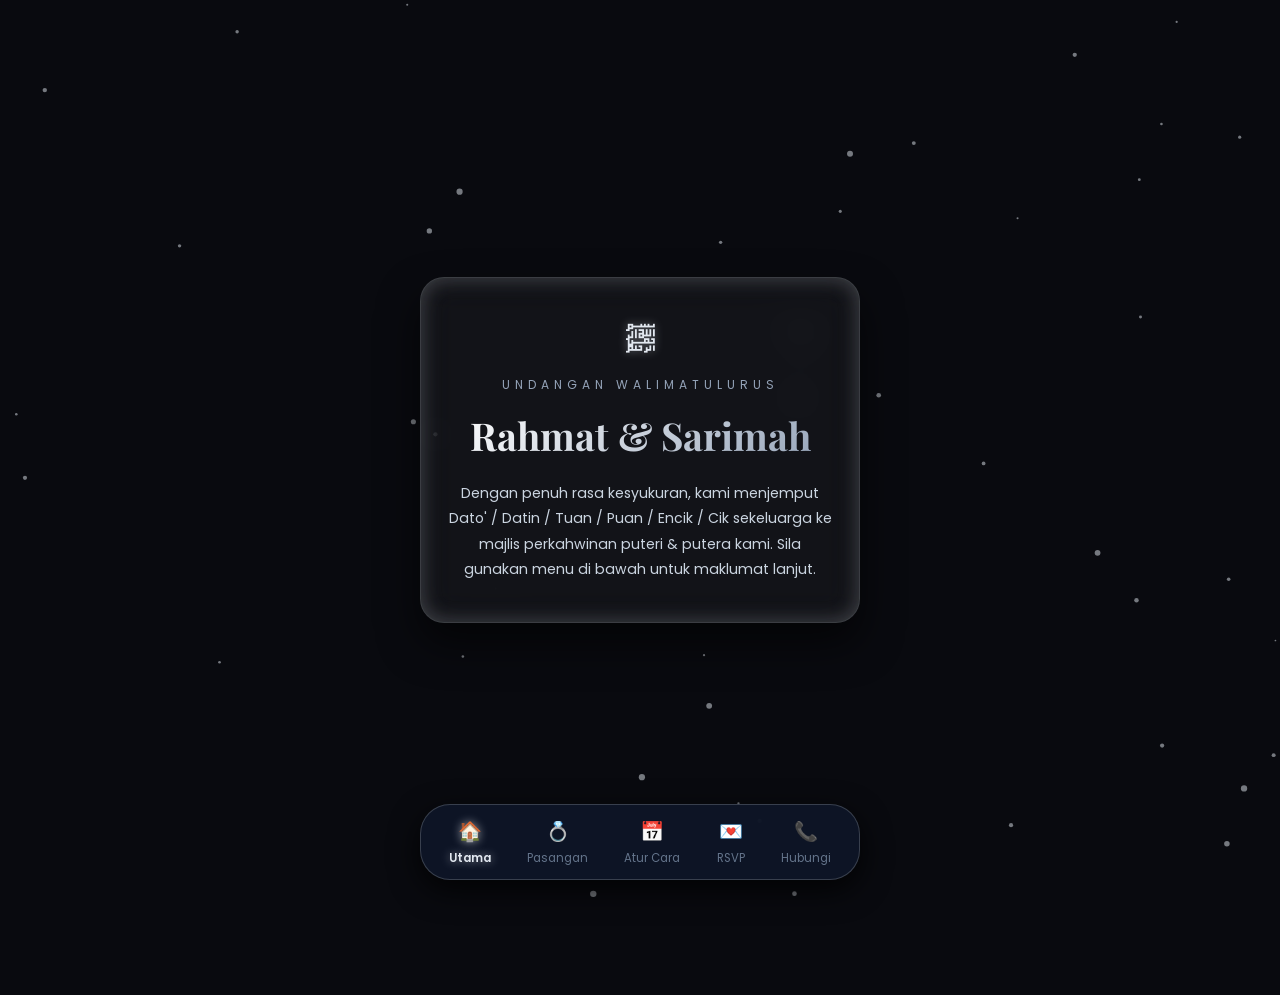
==== index.html @ 627504ad "Add files via upload" ====
<!DOCTYPE html>
<html lang="ms">
<head>
    <meta charset="UTF-8">
    <meta name="viewport" content="width=device-width, initial-scale=1.0">
    <title>Walimatulurus | Rahmat & Sarimah</title>
    <link href="https://fonts.googleapis.com/css2?family=Playfair+Display:ital,wght@0,400;0,700;1,400&family=Poppins:wght@300;400;500;600&display=swap" rel="stylesheet">
    <style>
        :root {
            --silver-primary: #e2e8f0;
            --silver-accent: #94a3b8;
            --silver-glow: rgba(226, 232, 240, 0.25);
            --bg-dark: #090a0f;
            --card-bg: rgba(255, 255, 255, 0.04);
            --border-silver: rgba(226, 232, 240, 0.2);
            --text-main: #f8fafc;
        }

        * { box-sizing: border-box; margin: 0; padding: 0; }
        body { font-family: 'Poppins', sans-serif; background: var(--bg-dark); color: var(--text-main); overflow-x: hidden; min-height: 100vh; padding-bottom: 95px; }

        canvas { position: fixed; top: 0; left: 0; width: 100%; height: 100%; pointer-events: none; z-index: 1; }

        .container { max-width: 480px; margin: 0 auto; min-height: 100vh; position: relative; z-index: 2; padding: 40px 20px; text-align: center; display: flex; flex-direction: column; justify-content: center; }

        .glass-card { background: var(--card-bg); backdrop-filter: blur(18px); border: 1px solid var(--border-silver); border-radius: 24px; padding: 40px 25px; box-shadow: 0 20px 40px rgba(0,0,0,0.6), inset 0 0 20px var(--silver-glow); animation: fadeIn 1.2s ease forwards; }

        @keyframes fadeIn { from { opacity: 0; transform: translateY(20px); } to { opacity: 1; transform: translateY(0); } }

        .bismillah { font-size: 1.8rem; color: var(--silver-primary); margin-bottom: 15px; text-shadow: 0 0 10px rgba(226, 232, 240, 0.4); }
        .subtitle { font-size: 0.75rem; letter-spacing: 5px; text-transform: uppercase; color: var(--silver-accent); margin-bottom: 15px; }

        h1 { font-family: 'Playfair Display', serif; font-size: 2.4rem; background: linear-gradient(135deg, #ffffff 0%, #94a3b8 100%); -webkit-background-clip: text; -webkit-text-fill-color: transparent; margin: 15px 0; }
        
        .desc { font-size: 0.88rem; line-height: 1.8; color: #cbd5e1; margin-top: 20px; }

        /* Floating Navigation Bar */
        .navbar { position: fixed; bottom: 20px; left: 50%; transform: translateX(-50%); width: 92%; max-width: 440px; background: rgba(15, 23, 42, 0.85); backdrop-filter: blur(20px); border: 1px solid var(--border-silver); border-radius: 30px; display: flex; justify-content: space-around; padding: 12px 10px; z-index: 100; box-shadow: 0 10px 30px rgba(0,0,0,0.8); }
        .nav-link { color: #64748b; text-decoration: none; font-size: 0.72rem; display: flex; flex-direction: column; align-items: center; gap: 4px; transition: 0.3s; }
        .nav-link.active { color: var(--silver-primary); font-weight: 600; text-shadow: 0 0 10px rgba(226, 232, 240, 0.6); }
        .nav-link span.icon { font-size: 1.2rem; }
    </style>
</head>
<body>

    <canvas id="silverParticles"></canvas>

    <div class="container">
        <div class="glass-card">
            <div class="bismillah">﷽</div>
            <p class="subtitle">Undangan Walimatulurus</p>
            <h1>Rahmat & Sarimah</h1>
            <p class="desc">
                Dengan penuh rasa kesyukuran, kami menjemput Dato' / Datin / Tuan / Puan / Encik / Cik sekeluarga ke majlis perkahwinan puteri & putera kami. Sila gunakan menu di bawah untuk maklumat lanjut.
            </p>
        </div>
    </div>

    <!-- Navigation Bar -->
    <nav class="navbar">
        <a href="index.html" class="nav-link active"><span class="icon">🏠</span>Utama</a>
        <a href="pasangan.html" class="nav-link"><span class="icon">💍</span>Pasangan</a>
        <a href="tarikh.html" class="nav-link"><span class="icon">📅</span>Atur Cara</a>
        <a href="rsvp.html" class="nav-link"><span class="icon">💌</span>RSVP</a>
        <a href="hadiah.html" class="nav-link"><span class="icon">📞</span>Hubungi</a>
    </nav>

    <script>
        const canvas = document.getElementById('silverParticles');
        const ctx = canvas.getContext('2d');
        canvas.width = window.innerWidth;
        canvas.height = window.innerHeight;

        const particles = Array.from({ length: 45 }, () => ({
            x: Math.random() * canvas.width,
            y: Math.random() * canvas.height,
            r: Math.random() * 2.5 + 0.8,
            d: Math.random() * 0.8 + 0.3
        }));

        function draw() {
            ctx.clearRect(0, 0, canvas.width, canvas.height);
            ctx.fillStyle = "rgba(226, 232, 240, 0.5)";
            particles.forEach(p => {
                ctx.beginPath();
                ctx.arc(p.x, p.y, p.r, 0, Math.PI * 2);
                ctx.fill();
                p.y -= p.d;
                if (p.y < 0) p.y = canvas.height;
            });
            requestAnimationFrame(draw);
        }
        draw();
    </script>
</body>
</html>
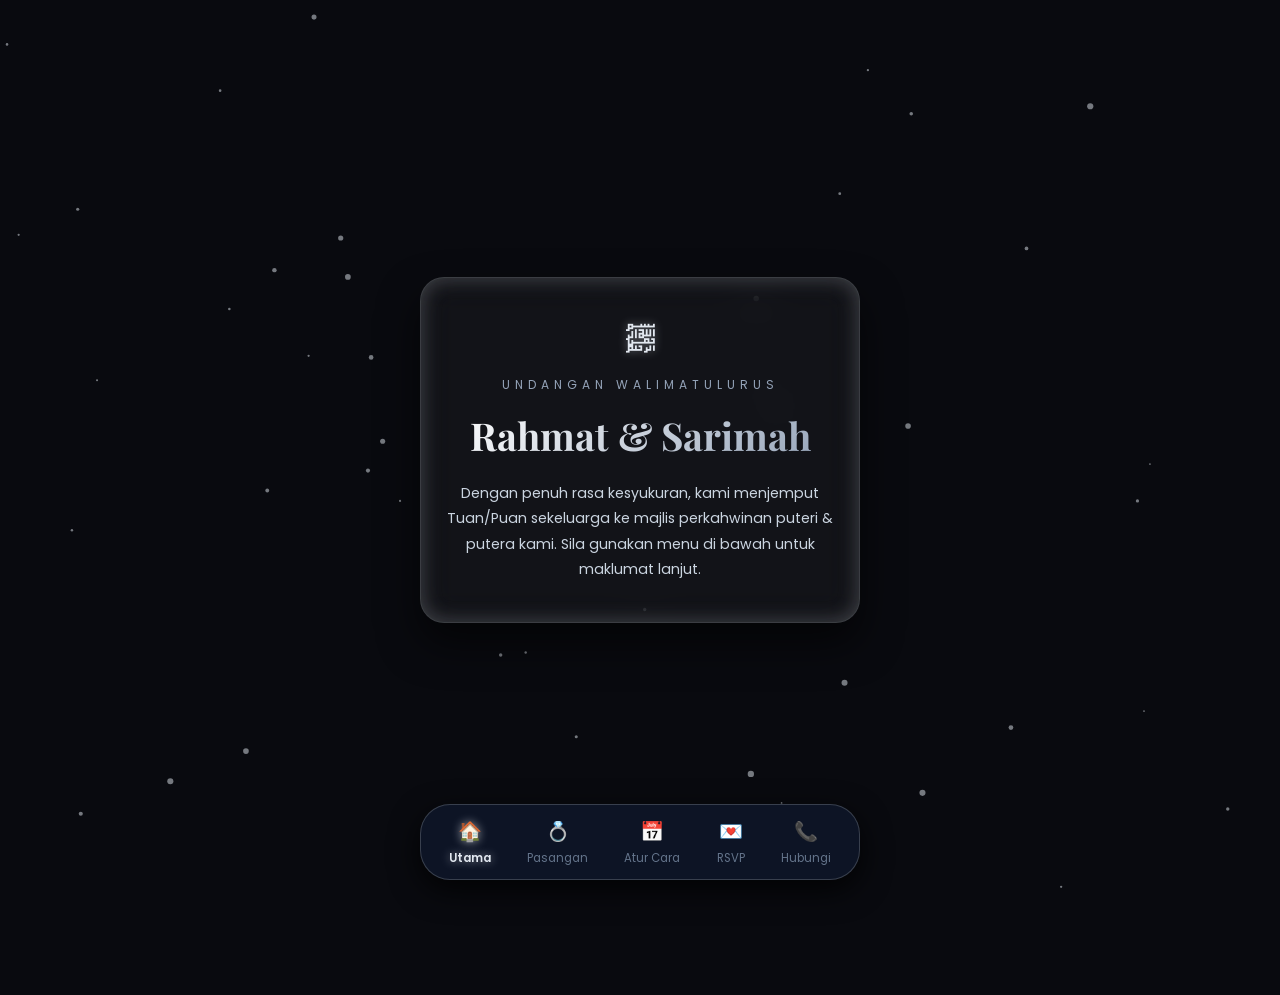
==== commit 6147f918: "Add files via upload" ====
--- a/index.html
+++ b/index.html
@@ -51,7 +51,7 @@
             <p class="subtitle">Undangan Walimatulurus</p>
             <h1>Rahmat & Sarimah</h1>
             <p class="desc">
-                Dengan penuh rasa kesyukuran, kami menjemput Dato' / Datin / Tuan / Puan / Encik / Cik sekeluarga ke majlis perkahwinan puteri & putera kami. Sila gunakan menu di bawah untuk maklumat lanjut.
+                Dengan penuh rasa kesyukuran, kami menjemput Tuan/Puan sekeluarga ke majlis perkahwinan puteri & putera kami. Sila gunakan menu di bawah untuk maklumat lanjut.
             </p>
         </div>
     </div>
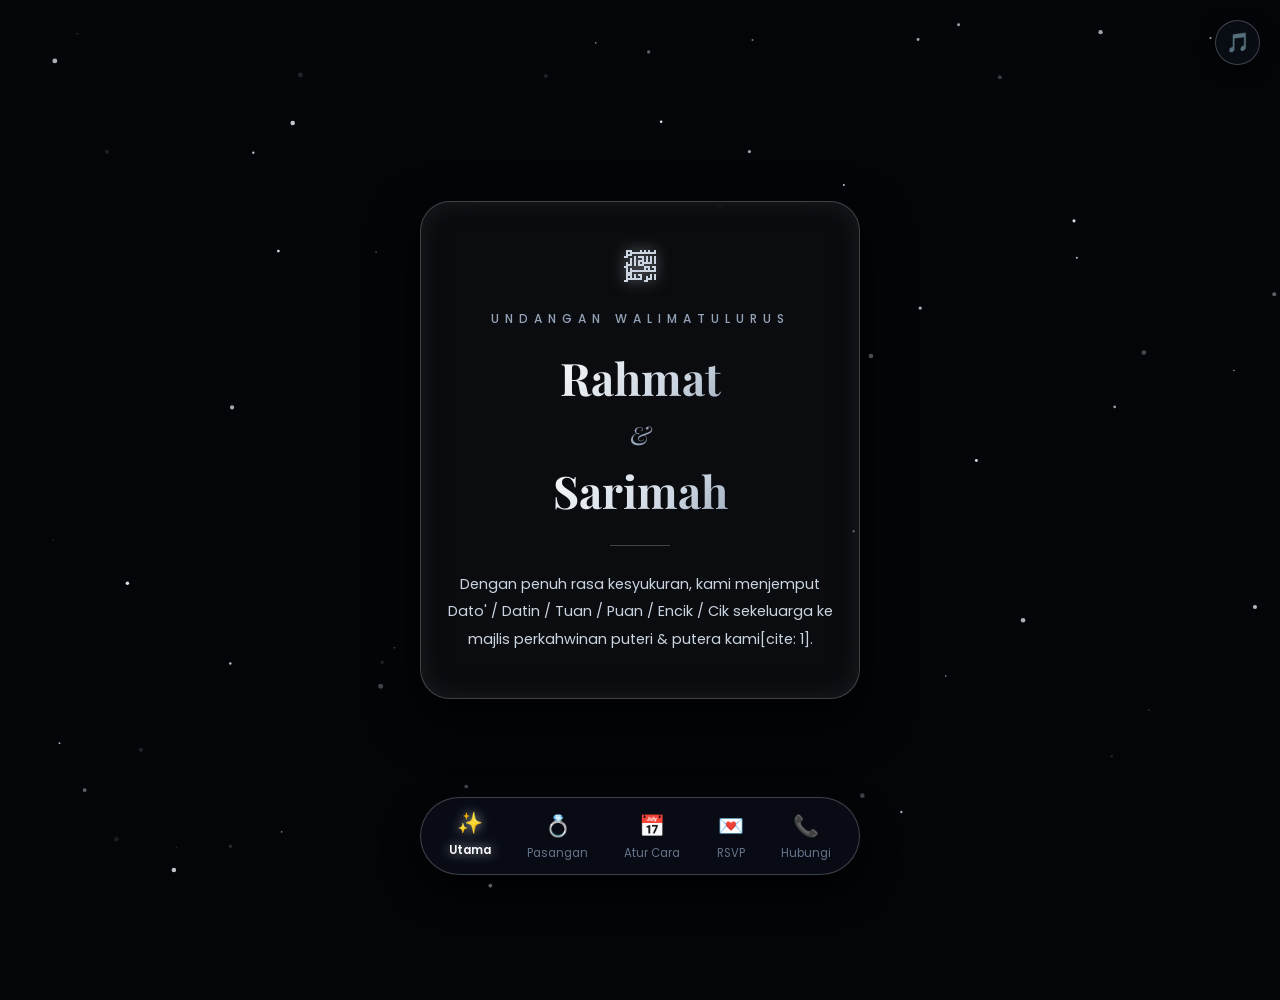
==== commit 8b4fd2e8: "Add files via upload" ====
--- a/index.html
+++ b/index.html
@@ -4,61 +4,130 @@
     <meta charset="UTF-8">
     <meta name="viewport" content="width=device-width, initial-scale=1.0">
     <title>Walimatulurus | Rahmat & Sarimah</title>
-    <link href="https://fonts.googleapis.com/css2?family=Playfair+Display:ital,wght@0,400;0,700;1,400&family=Poppins:wght@300;400;500;600&display=swap" rel="stylesheet">
+    <link href="https://fonts.googleapis.com/css2?family=Cinzel:wght@500;700&family=Playfair+Display:ital,wght@0,400;0,600;1,400&family=Poppins:wght@300;400;500;600&display=swap" rel="stylesheet">
     <style>
         :root {
-            --silver-primary: #e2e8f0;
+            --silver-light: #f8fafc;
+            --silver-mid: #cbd5e1;
             --silver-accent: #94a3b8;
-            --silver-glow: rgba(226, 232, 240, 0.25);
-            --bg-dark: #090a0f;
-            --card-bg: rgba(255, 255, 255, 0.04);
-            --border-silver: rgba(226, 232, 240, 0.2);
-            --text-main: #f8fafc;
+            --bg-obsidian: #030508;
+            --card-glass: rgba(255, 255, 255, 0.03);
+            --border-glow: rgba(226, 232, 240, 0.25);
+            --shadow-luxury: 0 20px 50px rgba(0, 0, 0, 0.8), inset 0 0 25px rgba(226, 232, 240, 0.08);
         }
 
         * { box-sizing: border-box; margin: 0; padding: 0; }
-        body { font-family: 'Poppins', sans-serif; background: var(--bg-dark); color: var(--text-main); overflow-x: hidden; min-height: 100vh; padding-bottom: 95px; }
+        body { font-family: 'Poppins', sans-serif; background: var(--bg-obsidian); color: var(--silver-light); overflow-x: hidden; min-height: 100vh; padding-bottom: 100px; }
 
         canvas { position: fixed; top: 0; left: 0; width: 100%; height: 100%; pointer-events: none; z-index: 1; }
 
         .container { max-width: 480px; margin: 0 auto; min-height: 100vh; position: relative; z-index: 2; padding: 40px 20px; text-align: center; display: flex; flex-direction: column; justify-content: center; }
 
-        .glass-card { background: var(--card-bg); backdrop-filter: blur(18px); border: 1px solid var(--border-silver); border-radius: 24px; padding: 40px 25px; box-shadow: 0 20px 40px rgba(0,0,0,0.6), inset 0 0 20px var(--silver-glow); animation: fadeIn 1.2s ease forwards; }
+        .luxury-card {
+            background: var(--card-glass);
+            backdrop-filter: blur(25px);
+            -webkit-backdrop-filter: blur(25px);
+            border: 1px solid var(--border-glow);
+            border-radius: 30px;
+            padding: 45px 25px;
+            box-shadow: var(--shadow-luxury);
+            position: relative;
+            animation: cardEntrance 1.5s cubic-bezier(0.16, 1, 0.3, 1) forwards;
+        }
 
-        @keyframes fadeIn { from { opacity: 0; transform: translateY(20px); } to { opacity: 1; transform: translateY(0); } }
+        @keyframes cardEntrance {
+            from { opacity: 0; transform: translateY(40px) scale(0.95); }
+            to { opacity: 1; transform: translateY(0) scale(1); }
+        }
 
-        .bismillah { font-size: 1.8rem; color: var(--silver-primary); margin-bottom: 15px; text-shadow: 0 0 10px rgba(226, 232, 240, 0.4); }
-        .subtitle { font-size: 0.75rem; letter-spacing: 5px; text-transform: uppercase; color: var(--silver-accent); margin-bottom: 15px; }
+        .bismillah { font-family: 'Cinzel', serif; font-size: 2rem; color: var(--silver-mid); margin-bottom: 20px; text-shadow: 0 0 15px rgba(226,232,240,0.5); }
+        .subtitle { font-size: 0.75rem; letter-spacing: 6px; text-transform: uppercase; color: var(--silver-accent); margin-bottom: 20px; font-weight: 500; }
 
-        h1 { font-family: 'Playfair Display', serif; font-size: 2.4rem; background: linear-gradient(135deg, #ffffff 0%, #94a3b8 100%); -webkit-background-clip: text; -webkit-text-fill-color: transparent; margin: 15px 0; }
-        
-        .desc { font-size: 0.88rem; line-height: 1.8; color: #cbd5e1; margin-top: 20px; }
+        h1 { 
+            font-family: 'Playfair Display', serif; 
+            font-size: 2.8rem; 
+            background: linear-gradient(135deg, #ffffff 20%, #cbd5e1 60%, #64748b 100%);
+            -webkit-background-clip: text; 
+            -webkit-text-fill-color: transparent; 
+            margin: 10px 0;
+            font-weight: 700;
+        }
 
-        /* Floating Navigation Bar */
-        .navbar { position: fixed; bottom: 20px; left: 50%; transform: translateX(-50%); width: 92%; max-width: 440px; background: rgba(15, 23, 42, 0.85); backdrop-filter: blur(20px); border: 1px solid var(--border-silver); border-radius: 30px; display: flex; justify-content: space-around; padding: 12px 10px; z-index: 100; box-shadow: 0 10px 30px rgba(0,0,0,0.8); }
-        .nav-link { color: #64748b; text-decoration: none; font-size: 0.72rem; display: flex; flex-direction: column; align-items: center; gap: 4px; transition: 0.3s; }
-        .nav-link.active { color: var(--silver-primary); font-weight: 600; text-shadow: 0 0 10px rgba(226, 232, 240, 0.6); }
-        .nav-link span.icon { font-size: 1.2rem; }
+        .ampersand { font-family: 'Playfair Display', serif; font-style: italic; font-size: 1.6rem; color: var(--silver-accent); display: block; margin: 5px 0; }
+
+        .divider { width: 60px; height: 1px; background: var(--border-glow); margin: 25px auto; }
+
+        .desc { font-size: 0.9rem; line-height: 1.9; color: var(--silver-mid); }
+
+        /* Floating Audio Control */
+        .music-btn {
+            position: fixed;
+            top: 20px;
+            right: 20px;
+            background: rgba(10, 14, 23, 0.8);
+            border: 1px solid var(--border-glow);
+            color: var(--silver-light);
+            width: 45px;
+            height: 45px;
+            border-radius: 50%;
+            display: flex;
+            justify-content: center;
+            align-items: center;
+            cursor: pointer;
+            z-index: 1000;
+            backdrop-filter: blur(10px);
+            box-shadow: 0 5px 15px rgba(0,0,0,0.5);
+            font-size: 1.2rem;
+            transition: 0.3s ease;
+        }
+        .music-btn:hover { transform: scale(1.1); border-color: var(--silver-light); }
+
+        /* Floating Luxury Navigation Bar */
+        .navbar { 
+            position: fixed; bottom: 25px; left: 50%; transform: translateX(-50%); 
+            width: 92%; max-width: 440px; 
+            background: rgba(10, 14, 23, 0.85); 
+            backdrop-filter: blur(25px); 
+            border: 1px solid var(--border-glow); 
+            border-radius: 40px; 
+            display: flex; justify-content: space-around; 
+            padding: 12px 10px; z-index: 100; 
+            box-shadow: 0 15px 35px rgba(0,0,0,0.9); 
+        }
+        .nav-link { color: #64748b; text-decoration: none; font-size: 0.72rem; display: flex; flex-direction: column; align-items: center; gap: 4px; transition: 0.3s ease; }
+        .nav-link.active { color: var(--silver-light); font-weight: 600; text-shadow: 0 0 12px rgba(226, 232, 240, 0.8); transform: translateY(-3px); }
+        .nav-link span.icon { font-size: 1.3rem; }
     </style>
 </head>
-<body>
+<body onclick="playMusicOnFirstClick()">
 
-    <canvas id="silverParticles"></canvas>
+    <!-- Memanggil Fail Lagu Tempatan -->
+    <audio id="bgMusic" loop>
+        <source src="lagu.mp3" type="audio/mpeg">
+    </audio>
+
+    <!-- Butang Kawalan Muzik -->
+    <button class="music-btn" id="musicToggle" onclick="toggleMusic(event)" title="Main/Henti Muzik">🎵</button>
+
+    <canvas id="diamondDust"></canvas>
 
     <div class="container">
-        <div class="glass-card">
+        <div class="luxury-card">
             <div class="bismillah">﷽</div>
             <p class="subtitle">Undangan Walimatulurus</p>
-            <h1>Rahmat & Sarimah</h1>
+            <h1>Rahmat</h1>
+            <span class="ampersand">&</span>
+            <h1>Sarimah</h1>
+            <div class="divider"></div>
             <p class="desc">
-                Dengan penuh rasa kesyukuran, kami menjemput Tuan/Puan sekeluarga ke majlis perkahwinan puteri & putera kami. Sila gunakan menu di bawah untuk maklumat lanjut.
+                Dengan penuh rasa kesyukuran, kami menjemput Dato' / Datin / Tuan / Puan / Encik / Cik sekeluarga ke majlis perkahwinan puteri & putera kami[cite: 1].
             </p>
         </div>
     </div>
 
-    <!-- Navigation Bar -->
+    <!-- Nav Bar -->
     <nav class="navbar">
-        <a href="index.html" class="nav-link active"><span class="icon">🏠</span>Utama</a>
+        <a href="index.html" class="nav-link active"><span class="icon">✨</span>Utama</a>
         <a href="pasangan.html" class="nav-link"><span class="icon">💍</span>Pasangan</a>
         <a href="tarikh.html" class="nav-link"><span class="icon">📅</span>Atur Cara</a>
         <a href="rsvp.html" class="nav-link"><span class="icon">💌</span>RSVP</a>
@@ -66,31 +135,59 @@
     </nav>
 
     <script>
-        const canvas = document.getElementById('silverParticles');
+        const music = document.getElementById('bgMusic');
+        const btn = document.getElementById('musicToggle');
+        let hasPlayed = false;
+
+        function playMusicOnFirstClick() {
+            if (!hasPlayed) {
+                music.play().then(() => {
+                    btn.innerHTML = "🎵";
+                    hasPlayed = true;
+                }).catch(() => {});
+            }
+        }
+
+        function toggleMusic(e) {
+            e.stopPropagation();
+            if (music.paused) {
+                music.play();
+                btn.innerHTML = "🎵";
+            } else {
+                music.pause();
+                btn.innerHTML = "🔇";
+            }
+        }
+
+        const canvas = document.getElementById('diamondDust');
         const ctx = canvas.getContext('2d');
         canvas.width = window.innerWidth;
         canvas.height = window.innerHeight;
 
-        const particles = Array.from({ length: 45 }, () => ({
+        const particles = Array.from({ length: 60 }, () => ({
             x: Math.random() * canvas.width,
             y: Math.random() * canvas.height,
-            r: Math.random() * 2.5 + 0.8,
-            d: Math.random() * 0.8 + 0.3
+            r: Math.random() * 2 + 0.5,
+            d: Math.random() * 0.6 + 0.2,
+            alpha: Math.random()
         }));
 
-        function draw() {
+        function animate() {
             ctx.clearRect(0, 0, canvas.width, canvas.height);
-            ctx.fillStyle = "rgba(226, 232, 240, 0.5)";
             particles.forEach(p => {
+                ctx.fillStyle = `rgba(226, 232, 240, ${p.alpha})`;
                 ctx.beginPath();
                 ctx.arc(p.x, p.y, p.r, 0, Math.PI * 2);
                 ctx.fill();
                 p.y -= p.d;
+                p.alpha += (Math.random() * 0.02 - 0.01);
                 if (p.y < 0) p.y = canvas.height;
+                if (p.alpha < 0.1) p.alpha = 0.1;
+                if (p.alpha > 1) p.alpha = 1;
             });
-            requestAnimationFrame(draw);
+            requestAnimationFrame(animate);
         }
-        draw();
+        animate();
     </script>
 </body>
 </html>
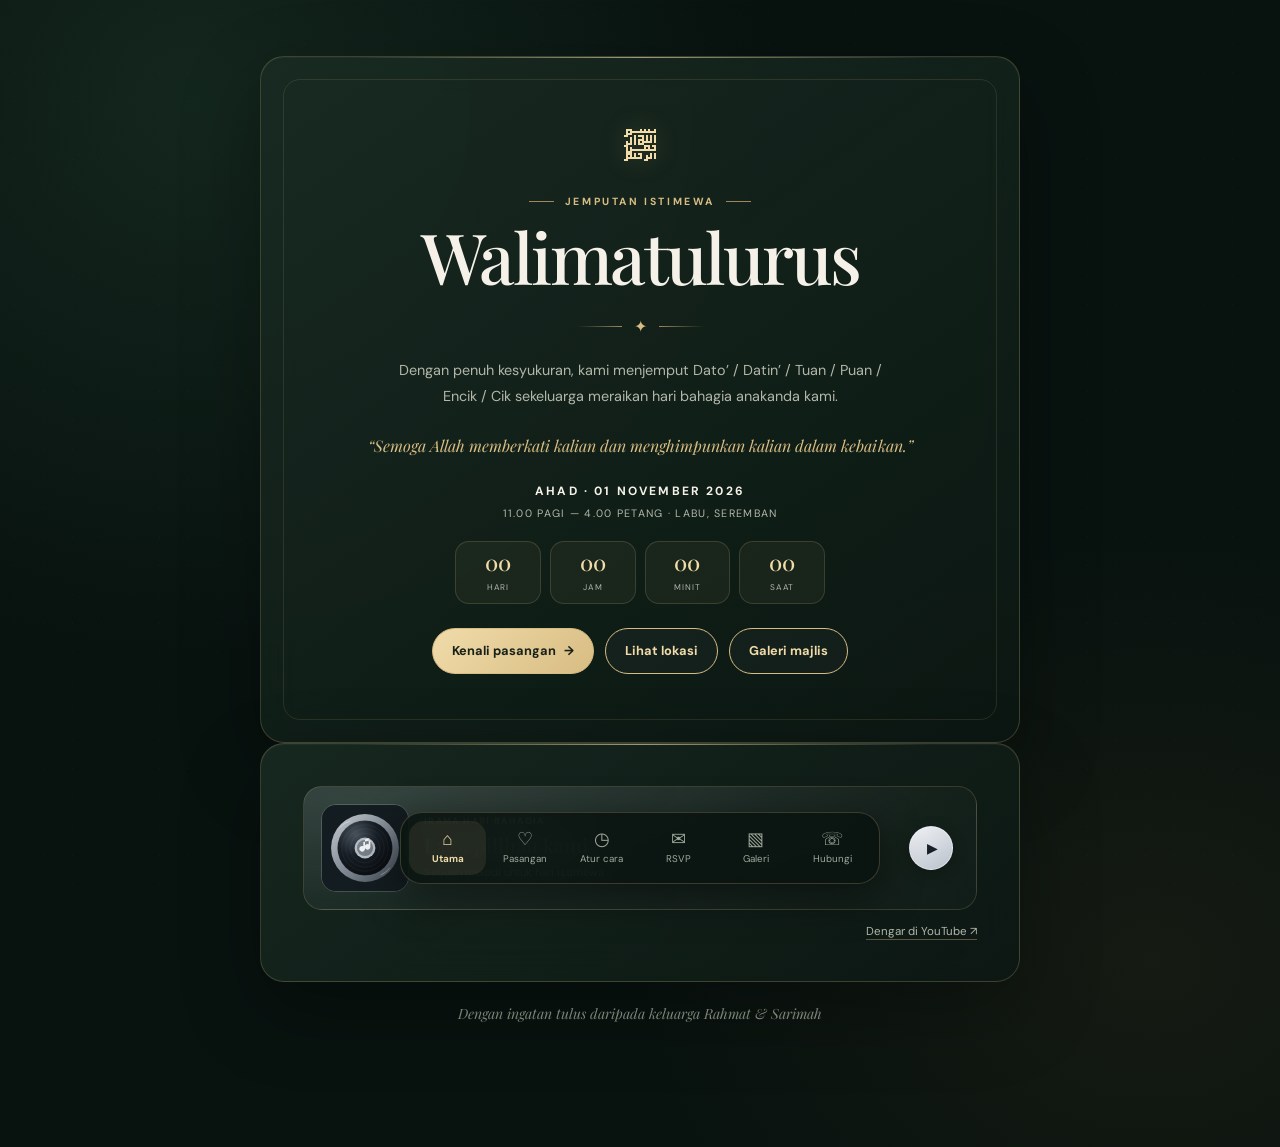
==== commit aedc85f9: "Add files via upload" ====
--- a/index.html
+++ b/index.html
@@ -3,191 +3,57 @@
 <head>
     <meta charset="UTF-8">
     <meta name="viewport" content="width=device-width, initial-scale=1.0">
-    <title>Walimatulurus | Rahmat & Sarimah</title>
-    <link href="https://fonts.googleapis.com/css2?family=Cinzel:wght@500;700&family=Playfair+Display:ital,wght@0,400;0,600;1,400&family=Poppins:wght@300;400;500;600&display=swap" rel="stylesheet">
-    <style>
-        :root {
-            --silver-light: #f8fafc;
-            --silver-mid: #cbd5e1;
-            --silver-accent: #94a3b8;
-            --bg-obsidian: #030508;
-            --card-glass: rgba(255, 255, 255, 0.03);
-            --border-glow: rgba(226, 232, 240, 0.25);
-            --shadow-luxury: 0 20px 50px rgba(0, 0, 0, 0.8), inset 0 0 25px rgba(226, 232, 240, 0.08);
-        }
+    <meta name="theme-color" content="#08120f">
+    <meta name="description" content="Jemputan ke majlis walimatulurus keluarga Rahmat dan Sarimah pada 1 November 2026.">
+    <title>Jemputan Walimatulurus | Keluarga Rahmat & Sarimah</title>
+    <link rel="stylesheet" href="style.css">
+</head>
+<body>
+    <main class="container">
+        <section class="glass-card hero" data-reveal>
+            <p class="bismillah" lang="ar" aria-label="Dengan nama Allah">﷽</p>
+            <p class="eyebrow">Jemputan istimewa</p>
+            <h1 class="page-title">Walimatulurus</h1>
+            <div class="ornament" aria-hidden="true">✦</div>
+            <p class="page-subtitle">Dengan penuh kesyukuran, kami menjemput Dato’ / Datin’ / Tuan / Puan / Encik / Cik sekeluarga meraikan hari bahagia anakanda kami.</p>
+            <p class="hero-blessing">“Semoga Allah memberkati kalian dan menghimpunkan kalian dalam kebaikan.”</p>
+            <p class="hero-date">AHAD · 01 NOVEMBER 2026<span>11.00 PAGI — 4.00 PETANG · LABU, SEREMBAN</span></p>
+            <div class="countdown home-countdown" data-wedding-countdown aria-label="Kiraan detik ke majlis">
+                <div class="time-box"><span data-days>00</span><label>Hari</label></div>
+                <div class="time-box"><span data-hours>00</span><label>Jam</label></div>
+                <div class="time-box"><span data-minutes>00</span><label>Minit</label></div>
+                <div class="time-box"><span data-seconds>00</span><label>Saat</label></div>
+            </div>
+            <div class="button-row">
+                <a class="btn" href="pasangan.html">Kenali pasangan <span aria-hidden="true">→</span></a>
+                <a class="btn secondary" href="tarikh.html">Lihat lokasi</a>
+                <a class="btn secondary" href="galeri.html">Galeri majlis</a>
+            </div>
+        </section>
+        <section class="glass-card music-player" data-reveal aria-labelledby="music-title">
+            <div class="music-card" data-music-card>
+                <img class="music-artwork" src="muzik-sampul.svg" alt="" width="128" height="128">
+                <div class="music-details">
+                    <p class="card-kicker">Irama hari bahagia</p>
+                    <h2 class="music-title" id="music-title">Lagu pilihan kami</h2>
+                    <p class="music-caption">Sebuah melodi untuk hari istimewa</p>
+                </div>
+                <button class="music-play" type="button" data-music-play aria-label="Mainkan lagu pilihan">▶</button>
+            </div>
+            <div class="music-frame" data-music-frame hidden></div>
+            <a class="music-youtube-link" data-open-youtube href="https://www.youtube.com/watch?v=e6VBAC1l_MU&amp;list=RDe6VBAC1l_MU&amp;start_radio=1" target="_blank" rel="noopener noreferrer">Dengar di YouTube <span aria-hidden="true">↗</span></a>
+        </section>
+        <p class="footer-note">Dengan ingatan tulus daripada keluarga Rahmat & Sarimah</p>
+    </main>
 
-        * { box-sizing: border-box; margin: 0; padding: 0; }
-        body { font-family: 'Poppins', sans-serif; background: var(--bg-obsidian); color: var(--silver-light); overflow-x: hidden; min-height: 100vh; padding-bottom: 100px; }
-
-        canvas { position: fixed; top: 0; left: 0; width: 100%; height: 100%; pointer-events: none; z-index: 1; }
-
-        .container { max-width: 480px; margin: 0 auto; min-height: 100vh; position: relative; z-index: 2; padding: 40px 20px; text-align: center; display: flex; flex-direction: column; justify-content: center; }
-
-        .luxury-card {
-            background: var(--card-glass);
-            backdrop-filter: blur(25px);
-            -webkit-backdrop-filter: blur(25px);
-            border: 1px solid var(--border-glow);
-            border-radius: 30px;
-            padding: 45px 25px;
-            box-shadow: var(--shadow-luxury);
-            position: relative;
-            animation: cardEntrance 1.5s cubic-bezier(0.16, 1, 0.3, 1) forwards;
-        }
-
-        @keyframes cardEntrance {
-            from { opacity: 0; transform: translateY(40px) scale(0.95); }
-            to { opacity: 1; transform: translateY(0) scale(1); }
-        }
-
-        .bismillah { font-family: 'Cinzel', serif; font-size: 2rem; color: var(--silver-mid); margin-bottom: 20px; text-shadow: 0 0 15px rgba(226,232,240,0.5); }
-        .subtitle { font-size: 0.75rem; letter-spacing: 6px; text-transform: uppercase; color: var(--silver-accent); margin-bottom: 20px; font-weight: 500; }
-
-        h1 { 
-            font-family: 'Playfair Display', serif; 
-            font-size: 2.8rem; 
-            background: linear-gradient(135deg, #ffffff 20%, #cbd5e1 60%, #64748b 100%);
-            -webkit-background-clip: text; 
-            -webkit-text-fill-color: transparent; 
-            margin: 10px 0;
-            font-weight: 700;
-        }
-
-        .ampersand { font-family: 'Playfair Display', serif; font-style: italic; font-size: 1.6rem; color: var(--silver-accent); display: block; margin: 5px 0; }
-
-        .divider { width: 60px; height: 1px; background: var(--border-glow); margin: 25px auto; }
-
-        .desc { font-size: 0.9rem; line-height: 1.9; color: var(--silver-mid); }
-
-        /* Floating Audio Control */
-        .music-btn {
-            position: fixed;
-            top: 20px;
-            right: 20px;
-            background: rgba(10, 14, 23, 0.8);
-            border: 1px solid var(--border-glow);
-            color: var(--silver-light);
-            width: 45px;
-            height: 45px;
-            border-radius: 50%;
-            display: flex;
-            justify-content: center;
-            align-items: center;
-            cursor: pointer;
-            z-index: 1000;
-            backdrop-filter: blur(10px);
-            box-shadow: 0 5px 15px rgba(0,0,0,0.5);
-            font-size: 1.2rem;
-            transition: 0.3s ease;
-        }
-        .music-btn:hover { transform: scale(1.1); border-color: var(--silver-light); }
-
-        /* Floating Luxury Navigation Bar */
-        .navbar { 
-            position: fixed; bottom: 25px; left: 50%; transform: translateX(-50%); 
-            width: 92%; max-width: 440px; 
-            background: rgba(10, 14, 23, 0.85); 
-            backdrop-filter: blur(25px); 
-            border: 1px solid var(--border-glow); 
-            border-radius: 40px; 
-            display: flex; justify-content: space-around; 
-            padding: 12px 10px; z-index: 100; 
-            box-shadow: 0 15px 35px rgba(0,0,0,0.9); 
-        }
-        .nav-link { color: #64748b; text-decoration: none; font-size: 0.72rem; display: flex; flex-direction: column; align-items: center; gap: 4px; transition: 0.3s ease; }
-        .nav-link.active { color: var(--silver-light); font-weight: 600; text-shadow: 0 0 12px rgba(226, 232, 240, 0.8); transform: translateY(-3px); }
-        .nav-link span.icon { font-size: 1.3rem; }
-    </style>
-</head>
-<body onclick="playMusicOnFirstClick()">
-
-    <!-- Memanggil Fail Lagu Tempatan -->
-    <audio id="bgMusic" loop>
-        <source src="lagu.mp3" type="audio/mpeg">
-    </audio>
-
-    <!-- Butang Kawalan Muzik -->
-    <button class="music-btn" id="musicToggle" onclick="toggleMusic(event)" title="Main/Henti Muzik">🎵</button>
-
-    <canvas id="diamondDust"></canvas>
-
-    <div class="container">
-        <div class="luxury-card">
-            <div class="bismillah">﷽</div>
-            <p class="subtitle">Undangan Walimatulurus</p>
-            <h1>Rahmat</h1>
-            <span class="ampersand">&</span>
-            <h1>Sarimah</h1>
-            <div class="divider"></div>
-            <p class="desc">
-                Dengan penuh rasa kesyukuran, kami menjemput Dato' / Datin / Tuan / Puan / Encik / Cik sekeluarga ke majlis perkahwinan puteri & putera kami[cite: 1].
-            </p>
-        </div>
-    </div>
-
-    <!-- Nav Bar -->
-    <nav class="navbar">
-        <a href="index.html" class="nav-link active"><span class="icon">✨</span>Utama</a>
-        <a href="pasangan.html" class="nav-link"><span class="icon">💍</span>Pasangan</a>
-        <a href="tarikh.html" class="nav-link"><span class="icon">📅</span>Atur Cara</a>
-        <a href="rsvp.html" class="nav-link"><span class="icon">💌</span>RSVP</a>
-        <a href="hadiah.html" class="nav-link"><span class="icon">📞</span>Hubungi</a>
+    <nav class="navbar" aria-label="Navigasi utama">
+        <a href="index.html" class="nav-link active" aria-current="page"><span class="icon" aria-hidden="true">⌂</span>Utama</a>
+        <a href="pasangan.html" class="nav-link"><span class="icon" aria-hidden="true">♡</span>Pasangan</a>
+        <a href="tarikh.html" class="nav-link"><span class="icon" aria-hidden="true">◷</span>Atur cara</a>
+        <a href="rsvp.html" class="nav-link"><span class="icon" aria-hidden="true">✉</span>RSVP</a>
+        <a href="galeri.html" class="nav-link"><span class="icon" aria-hidden="true">▧</span>Galeri</a>
+        <a href="hadiah.html" class="nav-link"><span class="icon" aria-hidden="true">☏</span>Hubungi</a>
     </nav>
-
-    <script>
-        const music = document.getElementById('bgMusic');
-        const btn = document.getElementById('musicToggle');
-        let hasPlayed = false;
-
-        function playMusicOnFirstClick() {
-            if (!hasPlayed) {
-                music.play().then(() => {
-                    btn.innerHTML = "🎵";
-                    hasPlayed = true;
-                }).catch(() => {});
-            }
-        }
-
-        function toggleMusic(e) {
-            e.stopPropagation();
-            if (music.paused) {
-                music.play();
-                btn.innerHTML = "🎵";
-            } else {
-                music.pause();
-                btn.innerHTML = "🔇";
-            }
-        }
-
-        const canvas = document.getElementById('diamondDust');
-        const ctx = canvas.getContext('2d');
-        canvas.width = window.innerWidth;
-        canvas.height = window.innerHeight;
-
-        const particles = Array.from({ length: 60 }, () => ({
-            x: Math.random() * canvas.width,
-            y: Math.random() * canvas.height,
-            r: Math.random() * 2 + 0.5,
-            d: Math.random() * 0.6 + 0.2,
-            alpha: Math.random()
-        }));
-
-        function animate() {
-            ctx.clearRect(0, 0, canvas.width, canvas.height);
-            particles.forEach(p => {
-                ctx.fillStyle = `rgba(226, 232, 240, ${p.alpha})`;
-                ctx.beginPath();
-                ctx.arc(p.x, p.y, p.r, 0, Math.PI * 2);
-                ctx.fill();
-                p.y -= p.d;
-                p.alpha += (Math.random() * 0.02 - 0.01);
-                if (p.y < 0) p.y = canvas.height;
-                if (p.alpha < 0.1) p.alpha = 0.1;
-                if (p.alpha > 1) p.alpha = 1;
-            });
-            requestAnimationFrame(animate);
-        }
-        animate();
-    </script>
+    <script src="script.js"></script>
 </body>
-</html>+</html>
--- a/style.css
+++ b/style.css
@@ -0,0 +1,591 @@
+@import url('https://fonts.googleapis.com/css2?family=DM+Sans:wght@400;500;600;700&family=Playfair+Display:wght@400;500;600;700&display=swap');
+
+:root {
+    color-scheme: dark;
+    --bg: #08120f;
+    --bg-soft: #101d18;
+    --surface: rgba(17, 31, 25, 0.82);
+    --surface-light: rgba(237, 223, 190, 0.045);
+    --gold: #d8bd83;
+    --gold-bright: #f0dba9;
+    --gold-dim: #9d875b;
+    --text: #f5f1e8;
+    --muted: #b3b7a9;
+    --line: rgba(216, 189, 131, 0.22);
+    --serif: 'Playfair Display', Georgia, serif;
+    --sans: 'DM Sans', sans-serif;
+}
+
+* { box-sizing: border-box; }
+
+html { min-width: 320px; scroll-behavior: smooth; }
+
+body {
+    min-height: 100vh;
+    margin: 0;
+    padding: 36px 20px 124px;
+    overflow-x: hidden;
+    color: var(--text);
+    background:
+        radial-gradient(ellipse at 15% 9%, rgba(49, 91, 67, .28), transparent 36rem),
+        radial-gradient(ellipse at 90% 84%, rgba(104, 78, 41, .14), transparent 32rem),
+        var(--bg);
+    font-family: var(--sans);
+    -webkit-font-smoothing: antialiased;
+}
+
+body::before {
+    position: fixed;
+    z-index: -1;
+    inset: 0;
+    background-image: radial-gradient(rgba(240, 219, 169, .26) .65px, transparent .65px);
+    background-size: 29px 29px;
+    content: "";
+    opacity: .14;
+    pointer-events: none;
+}
+
+a { color: inherit; }
+
+.container {
+    width: min(100%, 760px);
+    margin: 0 auto;
+}
+
+.page-top {
+    margin: 0 auto 27px;
+    text-align: center;
+}
+
+.eyebrow {
+    display: inline-flex;
+    align-items: center;
+    gap: 11px;
+    margin: 0 0 10px;
+    color: var(--gold);
+    font-size: .65rem;
+    font-weight: 700;
+    letter-spacing: .25em;
+    text-transform: uppercase;
+}
+
+.eyebrow::before,
+.eyebrow::after {
+    width: 25px;
+    height: 1px;
+    background: var(--gold-dim);
+    content: "";
+}
+
+.page-title {
+    margin: 0;
+    font: 500 clamp(2rem, 7vw, 3.2rem)/1.1 var(--serif);
+    letter-spacing: -.035em;
+}
+
+.page-subtitle {
+    max-width: 500px;
+    margin: 12px auto 0;
+    color: var(--muted);
+    font-size: .9rem;
+    line-height: 1.75;
+}
+
+.glass-card {
+    position: relative;
+    overflow: hidden;
+    padding: clamp(24px, 6vw, 42px);
+    border: 1px solid var(--line);
+    border-radius: 24px;
+    background: linear-gradient(145deg, rgba(25, 43, 34, .9), rgba(12, 23, 19, .88));
+    box-shadow: 0 28px 80px rgba(0, 0, 0, .28), inset 0 1px rgba(255, 255, 255, .035);
+    backdrop-filter: blur(18px);
+}
+
+.glass-card::before {
+    position: absolute;
+    top: 0;
+    left: 12%;
+    width: 76%;
+    height: 1px;
+    background: linear-gradient(90deg, transparent, rgba(240, 219, 169, .62), transparent);
+    content: "";
+}
+
+.card-kicker {
+    margin: 0 0 12px;
+    color: var(--gold);
+    font-size: .67rem;
+    font-weight: 700;
+    letter-spacing: .22em;
+    text-transform: uppercase;
+}
+
+.section-title {
+    margin: 0 0 13px;
+    font: 500 clamp(1.6rem, 5vw, 2.25rem)/1.2 var(--serif);
+}
+
+.body-copy {
+    color: var(--muted);
+    font-size: .91rem;
+    line-height: 1.85;
+}
+
+.ornament {
+    display: flex;
+    align-items: center;
+    justify-content: center;
+    gap: 12px;
+    margin: 21px 0;
+    color: var(--gold);
+}
+
+.ornament::before,
+.ornament::after {
+    width: 45px;
+    height: 1px;
+    background: linear-gradient(90deg, transparent, var(--gold-dim));
+    content: "";
+}
+
+.ornament::after { transform: rotate(180deg); }
+
+.button-row {
+    display: flex;
+    flex-wrap: wrap;
+    justify-content: center;
+    gap: 11px;
+    margin-top: 24px;
+}
+
+.btn {
+    display: inline-flex;
+    min-height: 46px;
+    align-items: center;
+    justify-content: center;
+    gap: 8px;
+    padding: 0 19px;
+    border: 1px solid var(--gold);
+    border-radius: 999px;
+    background: linear-gradient(135deg, var(--gold-bright), var(--gold));
+    color: #172019;
+    font: 700 .8rem var(--sans);
+    text-decoration: none;
+    transition: transform .2s ease, box-shadow .2s ease, background .2s ease;
+}
+
+.btn:hover { transform: translateY(-2px); box-shadow: 0 8px 22px rgba(216, 189, 131, .2); }
+
+.btn.secondary {
+    background: rgba(255, 255, 255, .025);
+    color: var(--gold-bright);
+}
+
+.btn.secondary:hover { background: rgba(216, 189, 131, .1); }
+
+.navbar {
+    position: fixed;
+    z-index: 10;
+    bottom: max(16px, env(safe-area-inset-bottom));
+    left: 50%;
+    display: flex;
+    width: min(calc(100% - 24px), 480px);
+    justify-content: space-around;
+    padding: 8px;
+    transform: translateX(-50%);
+    border: 1px solid rgba(216, 189, 131, .23);
+    border-radius: 22px;
+    background: rgba(10, 20, 16, .88);
+    box-shadow: 0 12px 44px rgba(0, 0, 0, .48);
+    backdrop-filter: blur(22px);
+}
+
+.nav-link {
+    display: flex;
+    min-width: 58px;
+    min-height: 54px;
+    flex: 1;
+    flex-direction: column;
+    align-items: center;
+    justify-content: center;
+    gap: 3px;
+    border-radius: 15px;
+    color: #a0a99c;
+    font-size: .61rem;
+    text-decoration: none;
+    transition: color .2s ease, background .2s ease;
+}
+
+.nav-link:hover,
+.nav-link.active {
+    background: rgba(216, 189, 131, .1);
+    color: var(--gold-bright);
+}
+
+.nav-link.active { font-weight: 700; }
+.nav-link .icon { font-size: 1.1rem; line-height: 1; }
+
+.couple-grid { display: grid; gap: 15px; margin-top: 25px; }
+
+.parents {
+    margin: 0;
+    color: var(--gold-bright);
+    font: 500 clamp(1rem, 4vw, 1.35rem)/1.5 var(--serif);
+    letter-spacing: .025em;
+}
+
+.couple-card {
+    padding: 23px 16px;
+    border: 1px solid rgba(216, 189, 131, .2);
+    border-radius: 18px;
+    background: var(--surface-light);
+}
+
+.couple-card .name {
+    color: var(--text);
+    font: 500 clamp(1.03rem, 4vw, 1.3rem)/1.45 var(--serif);
+}
+
+.couple-card .with {
+    margin: 7px 0;
+    color: var(--gold);
+    font-size: .76rem;
+    font-style: italic;
+}
+
+.couple-card .ampersand {
+    margin: 7px 0;
+    color: var(--gold);
+    font: 1.15rem var(--serif);
+}
+
+.countdown {
+    display: grid;
+    grid-template-columns: repeat(4, minmax(0, 1fr));
+    gap: 9px;
+    max-width: 440px;
+    margin: 26px auto 0;
+}
+
+.time-box {
+    padding: 14px 5px 12px;
+    border: 1px solid rgba(216, 189, 131, .18);
+    border-radius: 14px;
+    background: rgba(216, 189, 131, .055);
+}
+
+.time-box span {
+    display: block;
+    color: var(--gold-bright);
+    font: 500 clamp(1.35rem, 6vw, 2rem)/1 var(--serif);
+    font-variant-numeric: tabular-nums;
+}
+
+.time-box label {
+    display: block;
+    margin-top: 8px;
+    color: var(--muted);
+    font-size: .58rem;
+    letter-spacing: .1em;
+    text-transform: uppercase;
+}
+
+.event-date {
+    margin: 0;
+    color: var(--gold-bright);
+    font: 500 clamp(1.5rem, 6vw, 2rem) var(--serif);
+}
+
+.event-meta { margin: 8px 0 0; color: var(--muted); font-size: .88rem; }
+
+.timeline {
+    display: grid;
+    gap: 0;
+    margin: 25px 0 0;
+    padding: 0;
+    list-style: none;
+    text-align: left;
+}
+
+.timeline li {
+    position: relative;
+    display: grid;
+    grid-template-columns: 83px 1fr;
+    gap: 12px;
+    padding: 0 0 19px 17px;
+    border-left: 1px solid var(--line);
+}
+
+.timeline li:last-child { padding-bottom: 0; border-left-color: transparent; }
+.timeline li::before {
+    position: absolute;
+    top: 4px;
+    left: -4px;
+    width: 7px;
+    height: 7px;
+    border-radius: 50%;
+    background: var(--gold);
+    box-shadow: 0 0 12px rgba(216, 189, 131, .4);
+    content: "";
+}
+
+.timeline time { color: var(--gold); font-size: .78rem; font-weight: 700; }
+.timeline span { color: var(--muted); font-size: .82rem; line-height: 1.6; }
+
+.address {
+    margin: 0;
+    color: var(--text);
+    font-size: .94rem;
+    line-height: 1.9;
+}
+
+.form-group { margin: 18px 0; text-align: left; }
+.form-group label { display: block; margin-bottom: 8px; color: var(--gold-bright); font-size: .79rem; font-weight: 600; }
+
+.form-control {
+    width: 100%;
+    min-height: 48px;
+    padding: 12px 14px;
+    border: 1px solid rgba(216, 189, 131, .25);
+    border-radius: 12px;
+    outline: 0;
+    background: rgba(4, 12, 9, .48);
+    color: var(--text);
+    font: .88rem var(--sans);
+    transition: border-color .2s ease, box-shadow .2s ease;
+}
+
+.form-control:focus { border-color: var(--gold); box-shadow: 0 0 0 3px rgba(216, 189, 131, .1); }
+.form-control::placeholder { color: #828b7d; }
+textarea.form-control { min-height: 108px; resize: vertical; }
+select.form-control { color-scheme: dark; }
+
+.btn-submit { width: 100%; margin-top: 4px; cursor: pointer; }
+
+.contact-grid { display: grid; gap: 11px; margin-top: 23px; }
+
+.contact-item {
+    display: flex;
+    min-height: 70px;
+    align-items: center;
+    justify-content: space-between;
+    gap: 12px;
+    padding: 12px 16px;
+    border: 1px solid rgba(216, 189, 131, .18);
+    border-radius: 15px;
+    background: rgba(255, 255, 255, .025);
+    text-align: left;
+    text-decoration: none;
+    transition: transform .2s ease, border-color .2s ease, background .2s ease;
+}
+
+.contact-item:hover { transform: translateY(-2px); border-color: var(--gold-dim); background: rgba(216, 189, 131, .06); }
+.contact-name { color: var(--text); font: 500 1.05rem var(--serif); }
+.contact-action { color: #a8d5ad; font-size: .73rem; font-weight: 700; white-space: nowrap; }
+
+.hero {
+    padding: clamp(34px, 9vw, 68px) clamp(22px, 7vw, 56px);
+    text-align: center;
+}
+
+.hero::after {
+    position: absolute;
+    top: 22px;
+    right: 22px;
+    bottom: 22px;
+    left: 22px;
+    border: 1px solid rgba(216, 189, 131, .13);
+    border-radius: 17px;
+    content: "";
+    pointer-events: none;
+}
+
+.bismillah { margin: 0 0 19px; color: var(--gold-bright); font-size: 2rem; text-shadow: 0 0 26px rgba(216, 189, 131, .22); }
+.hero .page-title { font-size: clamp(2.2rem, 9vw, 4.4rem); }
+.hero .page-subtitle { max-width: 510px; }
+.hero-blessing { margin: 23px auto 0; color: var(--gold); font: italic 1rem/1.7 var(--serif); }
+.hero-date { margin: 24px 0 0; color: var(--text); font-size: .75rem; font-weight: 700; letter-spacing: .18em; }
+.hero-date span { display: block; margin-top: 7px; color: var(--muted); font-size: .67rem; font-weight: 400; letter-spacing: .12em; }
+.home-countdown { max-width: 370px; margin-top: 21px; }
+.home-countdown .time-box { padding: 10px 4px; }
+.home-countdown .time-box span { font-size: 1.35rem; }
+.home-countdown .time-box label { font-size: .52rem; }
+
+.attire-gallery { display: grid; gap: 16px; margin-top: 22px; }
+
+.attire-photo-card {
+    overflow: hidden;
+    margin: 0;
+    border: 1px solid rgba(216, 189, 131, .18);
+    border-radius: 17px;
+    background: rgba(255, 255, 255, .035);
+}
+
+.attire-photo {
+    display: block;
+    width: 100%;
+    height: auto;
+    border-bottom: 1px solid rgba(216, 189, 131, .14);
+    background: #f4f3f0;
+    object-fit: cover;
+}
+
+.attire-photo--men { aspect-ratio: 3 / 4; object-position: center; }
+.attire-photo--women { aspect-ratio: 4 / 5; object-position: center 25%; }
+
+.attire-photo-card figcaption { display: grid; gap: 6px; padding: 13px 14px 15px; }
+.attire-caption { color: var(--text); font: 500 1rem var(--serif); }
+.photo-credit { color: var(--muted); font-size: .65rem; line-height: 1.5; text-decoration-color: rgba(216, 189, 131, .34); text-underline-offset: 3px; }
+.photo-credit:hover { color: var(--gold-bright); }
+
+.color-palette {
+    display: grid;
+    grid-template-columns: repeat(3, minmax(0, 1fr));
+    gap: 10px;
+    margin-top: 18px;
+}
+
+.color-swatch {
+    display: grid;
+    gap: 8px;
+    justify-items: center;
+    color: var(--muted);
+    font-size: .7rem;
+    text-align: center;
+}
+
+.color-swatch::before {
+    width: 100%;
+    height: 32px;
+    border: 1px solid rgba(255, 255, 255, .14);
+    border-radius: 10px;
+    background: var(--swatch);
+    content: "";
+}
+
+.music-player { display: grid; gap: 14px; }
+
+.music-card {
+    display: grid;
+    grid-template-columns: 76px minmax(0, 1fr) 46px;
+    align-items: center;
+    gap: 15px;
+    padding: 14px;
+    border: 1px solid rgba(216, 189, 131, .18);
+    border-radius: 19px;
+    background:
+        radial-gradient(ellipse at 12% 0%, rgba(211, 218, 228, .12), transparent 66%),
+        linear-gradient(120deg, rgba(188, 197, 210, .07), rgba(255, 255, 255, .018));
+}
+
+.music-artwork {
+    display: block;
+    width: 76px;
+    height: 76px;
+    border: 1px solid rgba(230, 234, 240, .18);
+    border-radius: 15px;
+    object-fit: cover;
+}
+
+.music-details { min-width: 0; }
+.music-details .card-kicker { margin-bottom: 6px; font-size: .57rem; letter-spacing: .15em; }
+.music-title { overflow: hidden; margin: 0; font: 500 clamp(1rem, 4vw, 1.24rem)/1.3 var(--serif); text-overflow: ellipsis; white-space: nowrap; }
+.music-caption { margin: 5px 0 0; color: var(--muted); font-size: .7rem; line-height: 1.5; }
+
+.music-play {
+    display: grid;
+    width: 44px;
+    height: 44px;
+    place-items: center;
+    padding: 0 0 0 3px;
+    border: 1px solid rgba(240, 243, 248, .64);
+    border-radius: 50%;
+    background: linear-gradient(145deg, #f1f3f6, #b9c1cb);
+    box-shadow: 0 4px 15px rgba(0, 0, 0, .24);
+    color: #182027;
+    cursor: pointer;
+    font-size: .9rem;
+    transition: transform .2s ease, box-shadow .2s ease;
+}
+
+.music-play:hover { transform: scale(1.06); box-shadow: 0 6px 22px rgba(211, 218, 228, .21); }
+.music-play:focus-visible { outline: 2px solid var(--gold-bright); outline-offset: 3px; }
+
+.music-youtube-link {
+    justify-self: end;
+    color: var(--muted);
+    font-size: .72rem;
+    text-decoration-color: rgba(216, 189, 131, .38);
+    text-underline-offset: 4px;
+}
+
+.music-youtube-link:hover { color: var(--gold-bright); }
+
+.music-frame { width: 100%; aspect-ratio: 16 / 9; overflow: hidden; border: 1px solid var(--line); border-radius: 16px; background: #050807; }
+.music-embed { display: block; width: 100%; height: 100%; border: 0; }
+
+.gallery-empty {
+    display: grid;
+    min-height: 240px;
+    align-content: center;
+    justify-items: center;
+    padding: 28px 18px;
+    border: 1px dashed rgba(216, 189, 131, .34);
+    border-radius: 18px;
+    background:
+        radial-gradient(ellipse at center, rgba(216, 189, 131, .075), transparent 66%),
+        rgba(255, 255, 255, .018);
+    text-align: center;
+}
+
+.gallery-icon {
+    display: grid;
+    width: 58px;
+    height: 58px;
+    place-items: center;
+    margin-bottom: 17px;
+    border: 1px solid var(--line);
+    border-radius: 18px;
+    color: var(--gold-bright);
+    font-size: 1.55rem;
+}
+
+.gallery-empty .section-title { margin-bottom: 8px; font-size: 1.45rem; }
+.gallery-empty .body-copy { max-width: 390px; margin: 0; font-size: .84rem; }
+
+.contact-note { margin: 22px 0 0; color: var(--muted); font-size: .76rem; line-height: 1.7; }
+.footer-note { margin: 22px auto 0; color: #8e9689; font: italic .88rem var(--serif); text-align: center; }
+
+[data-reveal] { animation: rise-in .7s both; }
+[data-reveal]:nth-child(2) { animation-delay: .1s; }
+[data-reveal]:nth-child(3) { animation-delay: .18s; }
+
+@keyframes rise-in {
+    from { opacity: 0; transform: translateY(16px); }
+    to { opacity: 1; transform: translateY(0); }
+}
+
+@media (min-width: 640px) {
+    body { padding-top: 56px; }
+    .couple-grid { grid-template-columns: repeat(2, minmax(0, 1fr)); }
+    .contact-grid { grid-template-columns: repeat(2, minmax(0, 1fr)); }
+    .attire-gallery { grid-template-columns: repeat(2, minmax(0, 1fr)); align-items: start; }
+    .music-card { grid-template-columns: 88px minmax(0, 1fr) 50px; padding: 17px; }
+    .music-artwork { width: 88px; height: 88px; }
+}
+
+@media (max-width: 360px) {
+    body { padding-right: 14px; padding-left: 14px; }
+    .navbar { width: calc(100% - 16px); }
+    .nav-link { min-width: 44px; font-size: .53rem; }
+    .nav-link .icon { font-size: 1rem; }
+    .time-box label { font-size: .52rem; }
+    .music-card { grid-template-columns: 60px minmax(0, 1fr) 40px; gap: 11px; padding: 11px; }
+    .music-artwork { width: 60px; height: 60px; border-radius: 12px; }
+    .music-play { width: 39px; height: 39px; }
+}
+
+@media (prefers-reduced-motion: reduce) {
+    *, *::before, *::after { scroll-behavior: auto !important; animation-duration: .01ms !important; animation-iteration-count: 1 !important; transition-duration: .01ms !important; }
+}
